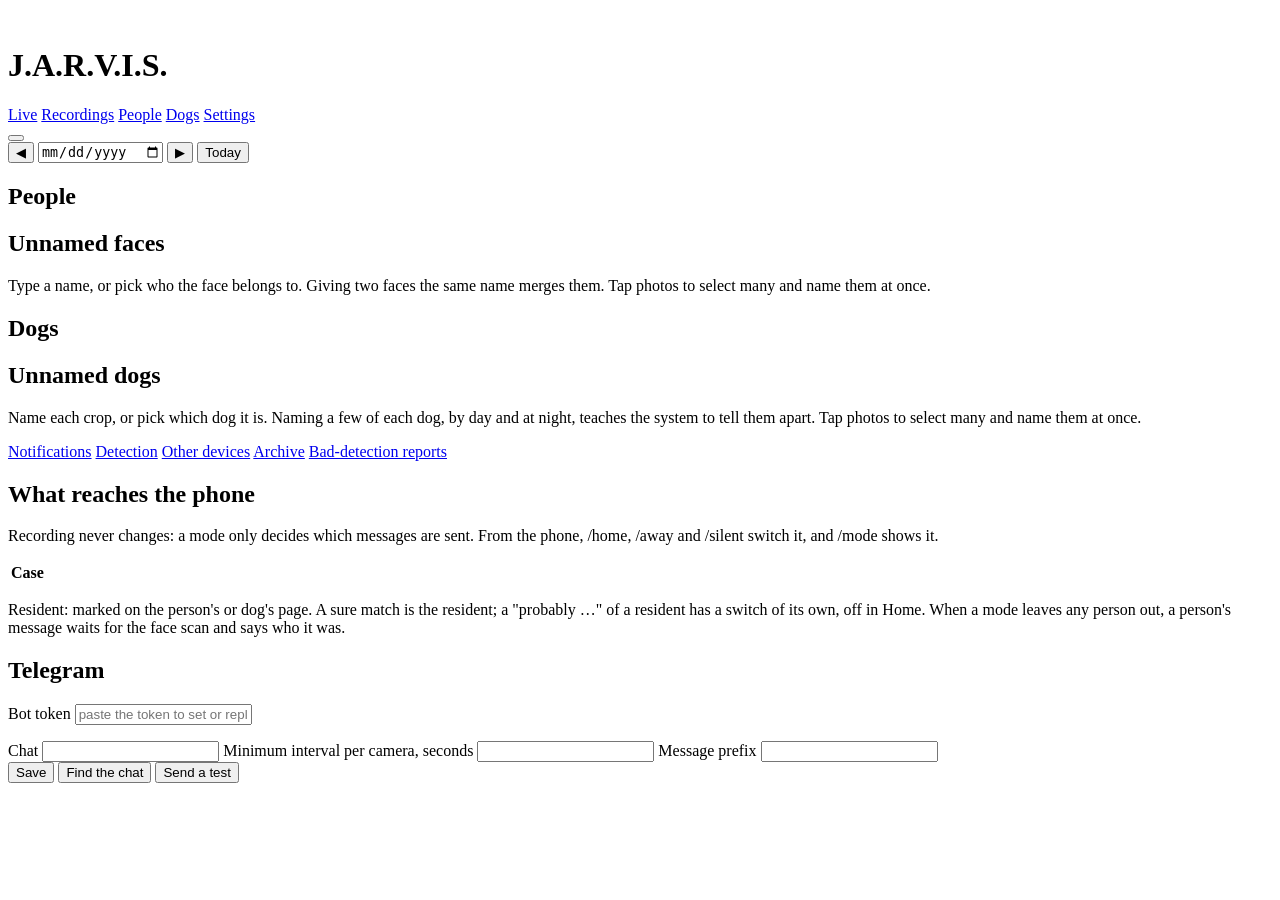
==== src/jarvis/static/index.html @ 8828e5c0 "Backlog 34: switch analysis On and Off from the page header The user asked to switch analysis where " ====
<!doctype html>
<html lang="en">
<head>
  <meta charset="utf-8">
  <meta name="viewport" content="width=device-width, initial-scale=1">
  <title>J.A.R.V.I.S.</title>
  <link rel="icon" href="/icon.png">
  <link rel="stylesheet" href="/static/style.css">
</head>
<body>
  <header>
    <img src="/icon.png" alt="" class="logo">
    <h1>J.A.R.V.I.S.</h1>
    <nav class="tabs">
      <a href="#live" data-tab="live">Live</a>
      <a href="#recordings" data-tab="recordings">Recordings</a>
      <a href="#people" data-tab="people">People</a>
      <a href="#dogs" data-tab="dogs">Dogs</a>
      <a href="#settings" data-tab="settings">Settings</a>
    </nav>
    <span id="connection" hidden>No connection to J.A.R.V.I.S.</span>
    <span id="version" title="Running version"></span>
    <button id="analysis" type="button" title="Analysis: switch it here, or /on and /off on the bot"></button>
  </header>

  <section id="live" class="tab">
    <div id="cameras"></div>
  </section>

  <section id="recordings" class="tab">
    <nav class="toolbar">
      <button id="previous" title="Previous day with recordings">◀</button>
      <input type="date" id="day">
      <button id="next" title="Next day with recordings">▶</button>
      <button id="today">Today</button>
      <span id="summary"></span>
    </nav>
    <main id="events"></main>
  </section>

  <section id="people" class="tab">
    <div class="list">
      <h2 class="heading">People</h2>
      <p class="result heading-hint list-result"></p>
      <main class="people-grid named-grid"></main>
      <h2 class="heading">Unnamed faces <span class="unnamed-count"></span></h2>
      <p class="hint heading-hint">Type a name, or pick who the face belongs to. Giving two faces the same name merges them. Tap photos to select many and name them at once.</p>
      <div class="unnamed-grid"></div>
      <div class="select-bar" hidden>
        <span class="select-count"></span>
        <select class="select-to"><option value="">Assign to…</option></select>
        <form class="naming select-name">
          <input maxlength="60" autocomplete="off" placeholder="or a new name">
          <button type="submit">Save</button>
        </form>
        <button type="button" class="report select-report">Bad detection</button>
        <button type="button" class="select-clear">Clear</button>
      </div>
    </div>
    <div class="page" hidden>
      <nav class="toolbar">
        <a href="#people" class="back">◀ People</a>
        <h2 class="page-name"></h2>
      </nav>
      <form class="naming person-rename rename-form">
        <input name="entry" maxlength="60" autocomplete="off" placeholder="Full name">
        <button type="submit">Rename</button>
      </form>
      <label class="toggle resident-toggle" hidden>
        <input type="checkbox" role="switch" class="resident">
        <span>Resident: lives here; the notification modes can leave them out</span>
      </label>
      <p class="result heading-hint page-result"></p>
      <h3 class="heading">Chosen <span class="views-count"></span></h3>
      <p class="hint heading-hint">The views that recognise them, up to 40. Once full, a new view takes the place of one of the two most alike only when it is more different than they are, never the ★ one; otherwise it is deleted. ↓ moves one to Waiting, × deletes it, ★ shows it on the grid.
        <button type="button" class="analyse" hidden>Analyse</button></p>
      <div class="spread" hidden>
        <p class="hint spread-text"></p>
        <main class="views-grid spread-grid"></main>
        <p class="spread-actions">
          <button type="button" class="spread-keep">Keep these 40, the rest waits</button>
          <button type="button" class="spread-discard">Keep these 40, discard the rest</button>
          <button type="button" class="spread-cancel">Cancel</button>
        </p>
      </div>
      <main class="views-grid chosen-grid"></main>
      <h3 class="heading">Waiting <span class="waiting-count"></span></h3>
      <p class="hint heading-hint">Moved down from Chosen, and not used to recognise them. ↑ moves one into Chosen when there is room, × deletes it.</p>
      <main class="views-grid waiting-grid"></main>
      <h3 class="heading">Days they were seen</h3>
      <div class="calendar"></div>
    </div>
  </section>

  <section id="dogs" class="tab">
    <div class="list">
      <h2 class="heading">Dogs</h2>
      <p class="result heading-hint list-result"></p>
      <main class="people-grid named-grid"></main>
      <h2 class="heading">Unnamed dogs <span class="unnamed-count"></span></h2>
      <p class="hint heading-hint">Name each crop, or pick which dog it is. Naming a few of each dog, by day and at night, teaches the system to tell them apart. Tap photos to select many and name them at once.</p>
      <div class="unnamed-grid"></div>
      <div class="select-bar" hidden>
        <span class="select-count"></span>
        <select class="select-to"><option value="">Assign to…</option></select>
        <form class="naming select-name">
          <input maxlength="60" autocomplete="off" placeholder="or a new name">
          <button type="submit">Save</button>
        </form>
        <button type="button" class="report select-report">Bad detection</button>
        <button type="button" class="select-clear">Clear</button>
      </div>
    </div>
    <div class="page" hidden>
      <nav class="toolbar">
        <a href="#dogs" class="back">◀ Dogs</a>
        <h2 class="page-name"></h2>
      </nav>
      <form class="naming person-rename rename-form">
        <input name="entry" maxlength="60" autocomplete="off" placeholder="Name">
        <button type="submit">Rename</button>
      </form>
      <label class="toggle resident-toggle" hidden>
        <input type="checkbox" role="switch" class="resident">
        <span>Resident: lives here; the notification modes can leave them out</span>
      </label>
      <p class="result heading-hint page-result"></p>
      <h3 class="heading">Chosen <span class="views-count"></span></h3>
      <p class="hint heading-hint">The views that recognise them, up to 40. Once full, a new view takes the place of one of the two most alike only when it is more different than they are, never the ★ one; otherwise it is deleted. ↓ moves one to Waiting, × deletes it, ★ shows it on the grid.
        <button type="button" class="analyse" hidden>Analyse</button></p>
      <div class="spread" hidden>
        <p class="hint spread-text"></p>
        <main class="views-grid spread-grid"></main>
        <p class="spread-actions">
          <button type="button" class="spread-keep">Keep these 40, the rest waits</button>
          <button type="button" class="spread-discard">Keep these 40, discard the rest</button>
          <button type="button" class="spread-cancel">Cancel</button>
        </p>
      </div>
      <main class="views-grid chosen-grid"></main>
      <h3 class="heading">Waiting <span class="waiting-count"></span></h3>
      <p class="hint heading-hint">Moved down from Chosen, and not used to recognise them. ↑ moves one into Chosen when there is room, × deletes it.</p>
      <main class="views-grid waiting-grid"></main>
      <h3 class="heading">Days they were seen</h3>
      <div class="calendar"></div>
    </div>
  </section>

  <section id="settings" class="tab">
    <nav class="subtabs">
      <a href="#settings/notifications" data-part="notifications">Notifications</a>
      <a href="#settings/detection" data-part="detection">Detection</a>
      <a href="#settings/devices" data-part="devices">Other devices</a>
      <a href="#settings/archive" data-part="archive">Archive</a>
      <a href="#settings/reports" data-part="reports">Bad-detection reports</a>
    </nav>
    <div class="settings" data-part="notifications">
      <div id="modes-panel" class="panel">
        <h2>What reaches the phone</h2>
        <p class="hint">Recording never changes: a mode only decides which messages are sent. From the phone, /home, /away and /silent switch it, and /mode shows it.</p>
        <div class="mode-choice" id="mode-choice" role="radiogroup" aria-label="Active mode"></div>
        <div class="modes-wrap">
          <table id="modes-table">
            <thead><tr><th scope="col">Case</th></tr></thead>
            <tbody></tbody>
          </table>
        </div>
        <p class="hint">Resident: marked on the person's or dog's page. A sure match is the resident; a "probably …" of a resident has a switch of its own, off in Home. When a mode leaves any person out, a person's message waits for the face scan and says who it was.</p>
        <p class="result" id="modes-result"></p>
      </div>

      <form id="notify-form" class="panel">
        <h2>Telegram</h2>
        <label>Bot token
          <input type="password" name="notify_token" autocomplete="off" placeholder="paste the token to set or replace it">
        </label>
        <p class="hint" id="token-state"></p>
        <label>Chat <input name="notify_chat" autocomplete="off"></label>
        <label>Minimum interval per camera, seconds
          <input type="number" name="notify_cooldown" min="0" step="1">
        </label>
        <label>Message prefix <input name="notify_prefix" autocomplete="off"></label>
        <div class="actions">
          <button type="submit">Save</button>
          <button type="button" id="find-chat">Find the chat</button>
          <button type="button" id="send-test">Send a test</button>
        </div>
        <p class="result" id="notify-result"></p>
      </form>
    </div>
    <div class="settings" data-part="detection" hidden>
      <form id="detection-form" class="panel">
        <h2>Detection sensitivity</h2>
        <p class="hint">How sure YOLO must be before motion counts as a person or an animal, from <span class="confidence-low"></span> to <span class="confidence-high"></span>. Lower finds more, and more false ones; higher misses more. A change reaches the cameras within seconds, without a restart.</p>
        <label>Person
          <input type="number" name="confidence_person" step="0.05">
        </label>
        <label>Dog
          <input type="number" name="confidence_dog" step="0.05">
        </label>
        <label>Other animals (cat, bird, horse, sheep, cow)
          <input type="number" name="confidence_animal" step="0.05">
        </label>
        <p class="hint">What this does not fix: a person bending over is called a dog as confidently as a real dog is, so raising the dog value cuts real dogs first. Those boxes are turned back into a person by where the person just stood, not by confidence.</p>
        <div class="actions">
          <button type="submit">Save</button>
          <button type="button" id="detection-defaults">Back to the defaults</button>
        </div>
        <p class="result" id="detection-result"></p>
      </form>
    </div>
    <div class="settings" data-part="devices" hidden>
      <form id="pin-form" class="panel">
        <h2>Other devices</h2>
        <p class="hint" id="pin-state"></p>
        <label>PIN
          <input type="password" name="pin" inputmode="numeric" autocomplete="off" maxlength="12">
        </label>
        <div class="actions"><button type="submit" id="pin-button">Save PIN</button></div>
        <p class="result" id="pin-result"></p>
        <ul id="device-list"></ul>
      </form>
    </div>
    <div class="settings" data-part="archive" hidden>
      <form id="archive-form" class="panel">
        <h2>Archive (external drive)</h2>
        <label>Folder on this computer <input name="archive_path" autocomplete="off"></label>
        <label>Move recordings to the drive after, days
          <input type="number" name="archive_after_days" min="1" step="1">
        </label>
        <label>Keep this much free on the drive, GB
          <input type="number" name="archive_min_free_gb" min="0" step="1">
        </label>
        <dl id="archive-state"></dl>
        <div class="actions"><button type="submit">Save</button></div>
        <p class="result" id="archive-result"></p>
      </form>
    </div>
    <div class="settings" data-part="reports" hidden>
      <div id="reports-panel" class="panel">
        <h2>Bad-detection reports</h2>
        <p class="hint">Each "Bad detection" or "Not a …" is kept here as an example. Undo one made by mistake: the crop returns to its tab, or the label to its recording.</p>
        <p class="result" id="reports-result"></p>
        <ul id="report-list"></ul>
      </div>
    </div>
  </section>

  <template id="person-card">
    <article class="card person-card">
      <a class="photo"><img alt="" loading="lazy"></a>
      <div class="caption">
        <div class="row">
          <a class="name"></a>
          <span class="count"></span>
        </div>
        <span class="badge" hidden>Resident</span>
        <form class="naming">
          <input name="person" maxlength="60" autocomplete="off" placeholder="Full name">
          <button type="submit">Save</button>
        </form>
        <select class="belongs"><option value="">Belongs to…</option></select>
      </div>
    </article>
  </template>

  <div id="player" class="player" hidden>
    <div class="player-box">
      <button id="player-close" type="button" title="Close">×</button>
      <video id="player-video" controls playsinline preload="metadata"></video>
      <div class="player-info">
        <p id="player-text"></p>
        <img id="player-side" alt="Face, side view" hidden>
        <div id="player-reports" class="player-reports"></div>
      </div>
    </div>
  </div>

  <template id="card">
    <article class="card">
      <div class="photo"><img alt="" loading="lazy"></div>
      <div class="caption">
        <div class="row">
          <span class="time"></span>
          <span class="camera"></span>
        </div>
        <div class="row">
          <span class="labels"></span>
          <span class="duration"></span>
        </div>
        <div class="who"></div>
      </div>
    </article>
  </template>

  <script src="/static/app.js"></script>
</body>
</html>
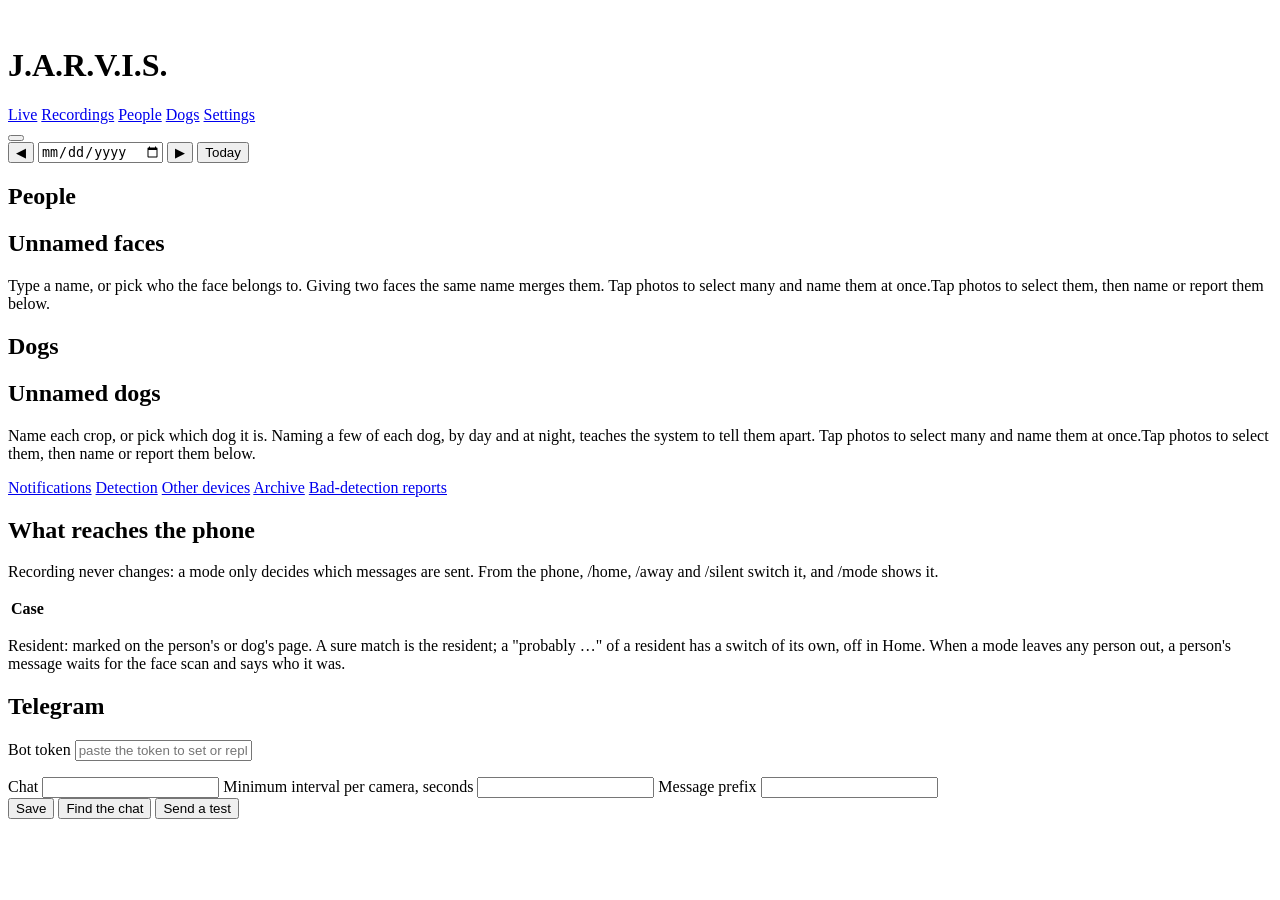
==== commit a9b8c327: "Backlog 39: on a phone an unnamed card is its photo and its name At 375 px each unnamed card carried" ====
--- a/src/jarvis/static/index.html
+++ b/src/jarvis/static/index.html
@@ -44,7 +44,7 @@
       <p class="result heading-hint list-result"></p>
       <main class="people-grid named-grid"></main>
       <h2 class="heading">Unnamed faces <span class="unnamed-count"></span></h2>
-      <p class="hint heading-hint">Type a name, or pick who the face belongs to. Giving two faces the same name merges them. Tap photos to select many and name them at once.</p>
+      <p class="hint heading-hint"><span class="wide-only">Type a name, or pick who the face belongs to. Giving two faces the same name merges them. Tap photos to select many and name them at once.</span><span class="phone-only">Tap photos to select them, then name or report them below.</span></p>
       <div class="unnamed-grid"></div>
       <div class="select-bar" hidden>
         <span class="select-count"></span>
@@ -98,7 +98,7 @@
       <p class="result heading-hint list-result"></p>
       <main class="people-grid named-grid"></main>
       <h2 class="heading">Unnamed dogs <span class="unnamed-count"></span></h2>
-      <p class="hint heading-hint">Name each crop, or pick which dog it is. Naming a few of each dog, by day and at night, teaches the system to tell them apart. Tap photos to select many and name them at once.</p>
+      <p class="hint heading-hint"><span class="wide-only">Name each crop, or pick which dog it is. Naming a few of each dog, by day and at night, teaches the system to tell them apart. Tap photos to select many and name them at once.</span><span class="phone-only">Tap photos to select them, then name or report them below.</span></p>
       <div class="unnamed-grid"></div>
       <div class="select-bar" hidden>
         <span class="select-count"></span>
@@ -191,22 +191,48 @@
     <div class="settings" data-part="detection" hidden>
       <form id="detection-form" class="panel">
         <h2>Detection sensitivity</h2>
-        <p class="hint">How sure YOLO must be before motion counts as a person or an animal, from <span class="confidence-low"></span> to <span class="confidence-high"></span>. Lower finds more, and more false ones; higher misses more. A change reaches the cameras within seconds, without a restart.</p>
-        <label>Person
-          <input type="number" name="confidence_person" step="0.05">
-        </label>
-        <label>Dog
-          <input type="number" name="confidence_dog" step="0.05">
-        </label>
-        <label>Other animals (cat, bird, horse, sheep, cow)
-          <input type="number" name="confidence_animal" step="0.05">
-        </label>
-        <p class="hint">What this does not fix: a person bending over is called a dog as confidently as a real dog is, so raising the dog value cuts real dogs first. Those boxes are turned back into a person by where the person just stood, not by confidence.</p>
+        <p class="hint">How sure YOLO must be before motion counts as a person or an animal. Slide left and it finds more, and more false ones; slide right and it is stricter and misses more. A change reaches the cameras within seconds, without a restart.</p>
+        <div class="sensitivity">
+          <datalist id="slider-default"><option></option></datalist>
+          <label for="slider-confidence_person">Person</label>
+          <div class="slider"><span>More detections, more false alarms</span><input type="range" id="slider-confidence_person" name="confidence_person" list="slider-default"><span>Fewer, stricter</span></div>
+        </div>
+        <div class="sensitivity">
+          <label for="slider-confidence_dog">Dog</label>
+          <div class="slider"><span>More detections, more false alarms</span><input type="range" id="slider-confidence_dog" name="confidence_dog" list="slider-default"><span>Fewer, stricter</span></div>
+        </div>
+        <div class="sensitivity">
+          <label for="slider-confidence_animal">Other animals (cat, bird, horse, sheep, cow)</label>
+          <div class="slider"><span>More detections, more false alarms</span><input type="range" id="slider-confidence_animal" name="confidence_animal" list="slider-default"><span>Fewer, stricter</span></div>
+        </div>
+        <div class="how">
+          <h3>How the sliders work</h3>
+          <p class="hint">Each slider moves YOLO's minimum confidence: the score, from 0 to 1, a box must reach before it counts. The middle is the default. The left end is <span class="confidence-low"></span> and the right end <span class="confidence-high"></span>, and each half moves in proportion between the default and its end, so the middle stays the default whatever its value.</p>
+          <ul class="hint" id="confidence-now"></ul>
+        </div>
+        <p class="hint">What this does not fix: a person bending over is called a dog as confidently as a real dog is, so moving the dog slider right cuts real dogs first. Those boxes are turned back into a person by where the person just stood, not by confidence.</p>
         <div class="actions">
           <button type="submit">Save</button>
           <button type="button" id="detection-defaults">Back to the defaults</button>
         </div>
         <p class="result" id="detection-result"></p>
+      </form>
+      <form id="sure-form" class="panel">
+        <h2>Face recognition: when a name is sure</h2>
+        <p class="hint">A face whose match reaches this threshold is named for sure; below it, down to <span class="sure-match"></span>, the message says "probably", and a probable resident has a case of its own. Sure matches also teach the gallery new views, and naming someone gathers the unnamed faces that reach it. Each row is measured now on your named photos: every Chosen view matched against all the others, its exact copies left out. Sure: how many would be named for sure; Right and Wrong: to the right person or not; Unnamed: unnamed faces that would cross it toward someone named.</p>
+        <div class="modes-wrap">
+          <table id="accuracy-table">
+            <thead><tr><th scope="col">Threshold</th><th scope="col">Sure</th><th scope="col">Right</th><th scope="col">Wrong</th><th scope="col">Unnamed</th></tr></thead>
+            <tbody></tbody>
+          </table>
+        </div>
+        <p class="hint" id="accuracy-summary"></p>
+        <p class="hint">What it cannot measure: a stranger has no name, so the table shows confusion between the people you named, not with strangers. The Unnamed column is the only hint. A lower threshold names more, and learns more views on its own.</p>
+        <div class="actions">
+          <button type="submit">Save</button>
+          <button type="button" id="sure-default">Back to the default</button>
+        </div>
+        <p class="result" id="sure-result"></p>
       </form>
     </div>
     <div class="settings" data-part="devices" hidden>
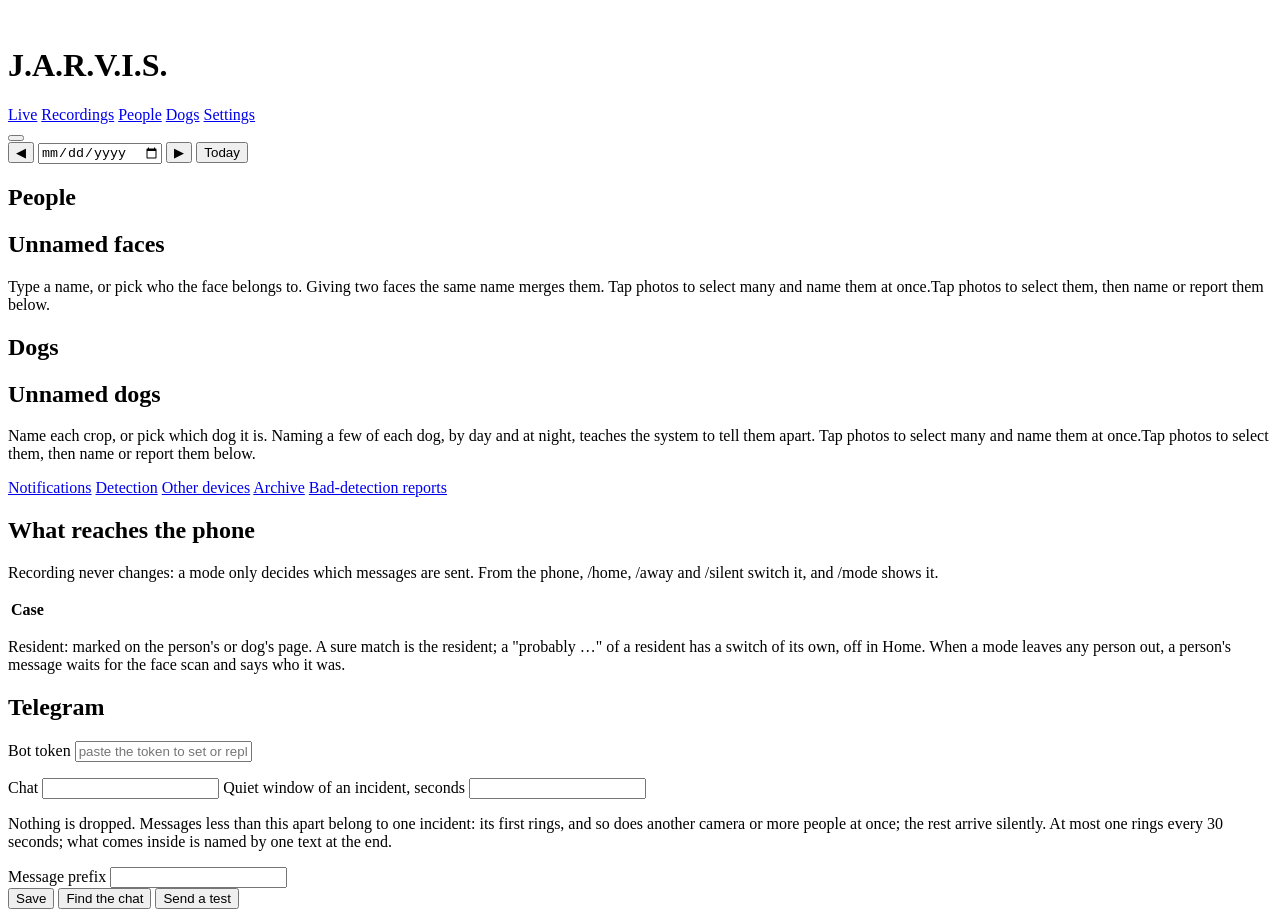
==== commit 217b61d1: "Page: notify_cooldown is now the incident's quiet window (item 40) The field's label said "minimum i" ====
--- a/src/jarvis/static/index.html
+++ b/src/jarvis/static/index.html
@@ -176,9 +176,10 @@
         </label>
         <p class="hint" id="token-state"></p>
         <label>Chat <input name="notify_chat" autocomplete="off"></label>
-        <label>Minimum interval per camera, seconds
+        <label>Quiet window of an incident, seconds
           <input type="number" name="notify_cooldown" min="0" step="1">
         </label>
+        <p class="hint">Nothing is dropped. Messages less than this apart belong to one incident: its first rings, and so does another camera or more people at once; the rest arrive silently. At most one rings every 30 seconds; what comes inside is named by one text at the end.</p>
         <label>Message prefix <input name="notify_prefix" autocomplete="off"></label>
         <div class="actions">
           <button type="submit">Save</button>
@@ -219,20 +220,37 @@
       </form>
       <form id="sure-form" class="panel">
         <h2>Face recognition: when a name is sure</h2>
-        <p class="hint">A face whose match reaches this threshold is named for sure; below it, down to <span class="sure-match"></span>, the message says "probably", and a probable resident has a case of its own. Sure matches also teach the gallery new views, and naming someone gathers the unnamed faces that reach it. Each row is measured now on your named photos: every Chosen view matched against all the others, its exact copies left out. Sure: how many would be named for sure; Right and Wrong: to the right person or not; Unnamed: unnamed faces that would cross it toward someone named.</p>
+        <p class="hint">A face whose match reaches this threshold is named for sure; below it, down to <span class="sure-match"></span>, the message says "probably", and a probable resident has a case of its own. Sure matches also teach the gallery new views, and naming someone gathers the unnamed faces that reach it. Each row is measured now on your named photos: every Chosen view matched against all the others, every view of its own event left out, since the frames of one visit vouch for each other. Sure: how many would be named for sure; Right and Wrong: to the right person or not; Unnamed: unnamed faces that would cross it toward someone named.</p>
         <div class="modes-wrap">
-          <table id="accuracy-table">
+          <table class="accuracy-table">
             <thead><tr><th scope="col">Threshold</th><th scope="col">Sure</th><th scope="col">Right</th><th scope="col">Wrong</th><th scope="col">Unnamed</th></tr></thead>
             <tbody></tbody>
           </table>
         </div>
-        <p class="hint" id="accuracy-summary"></p>
+        <p class="hint accuracy-summary"></p>
         <p class="hint">What it cannot measure: a stranger has no name, so the table shows confusion between the people you named, not with strangers. The Unnamed column is the only hint. A lower threshold names more, and learns more views on its own.</p>
         <div class="actions">
           <button type="submit">Save</button>
-          <button type="button" id="sure-default">Back to the default</button>
-        </div>
-        <p class="result" id="sure-result"></p>
+          <button type="button" class="sure-default">Back to the default</button>
+        </div>
+        <p class="result"></p>
+      </form>
+      <form id="dog-sure-form" class="panel">
+        <h2>Dog recognition: when a name is sure</h2>
+        <p class="hint">A dog whose nearest named photo, in the same lighting, is within this distance, and at most <span class="sure-ratio"></span> of the next dog's distance, is named for sure; up to <span class="sure-probable"></span> the message says "probably". Sure matches also teach the gallery new views, and naming a dog gathers the unnamed crops that are it for sure. The ratio to the next dog stays fixed: it is what keeps a crop showing two dogs from being named for sure. Each row is measured now on your named photos: every Chosen view matched against the others in its lighting, every view of its own event left out. Day and Night: how many would be named for sure, and the share to the right dog; Wrong: named for sure as another dog; Unnamed: unnamed crops that would be named for sure.</p>
+        <div class="modes-wrap">
+          <table class="accuracy-table">
+            <thead><tr><th scope="col">Distance</th><th scope="col">Day</th><th scope="col">Night</th><th scope="col">Wrong</th><th scope="col">Unnamed</th></tr></thead>
+            <tbody></tbody>
+          </table>
+        </div>
+        <p class="hint accuracy-summary"></p>
+        <p class="hint">What it cannot measure: a dog that is not yours has no name, so the table shows confusion between the dogs you named, not with others. The Unnamed column is the only hint. A larger distance names more, and learns more views on its own.</p>
+        <div class="actions">
+          <button type="submit">Save</button>
+          <button type="button" class="sure-default">Back to the default</button>
+        </div>
+        <p class="result"></p>
       </form>
     </div>
     <div class="settings" data-part="devices" hidden>
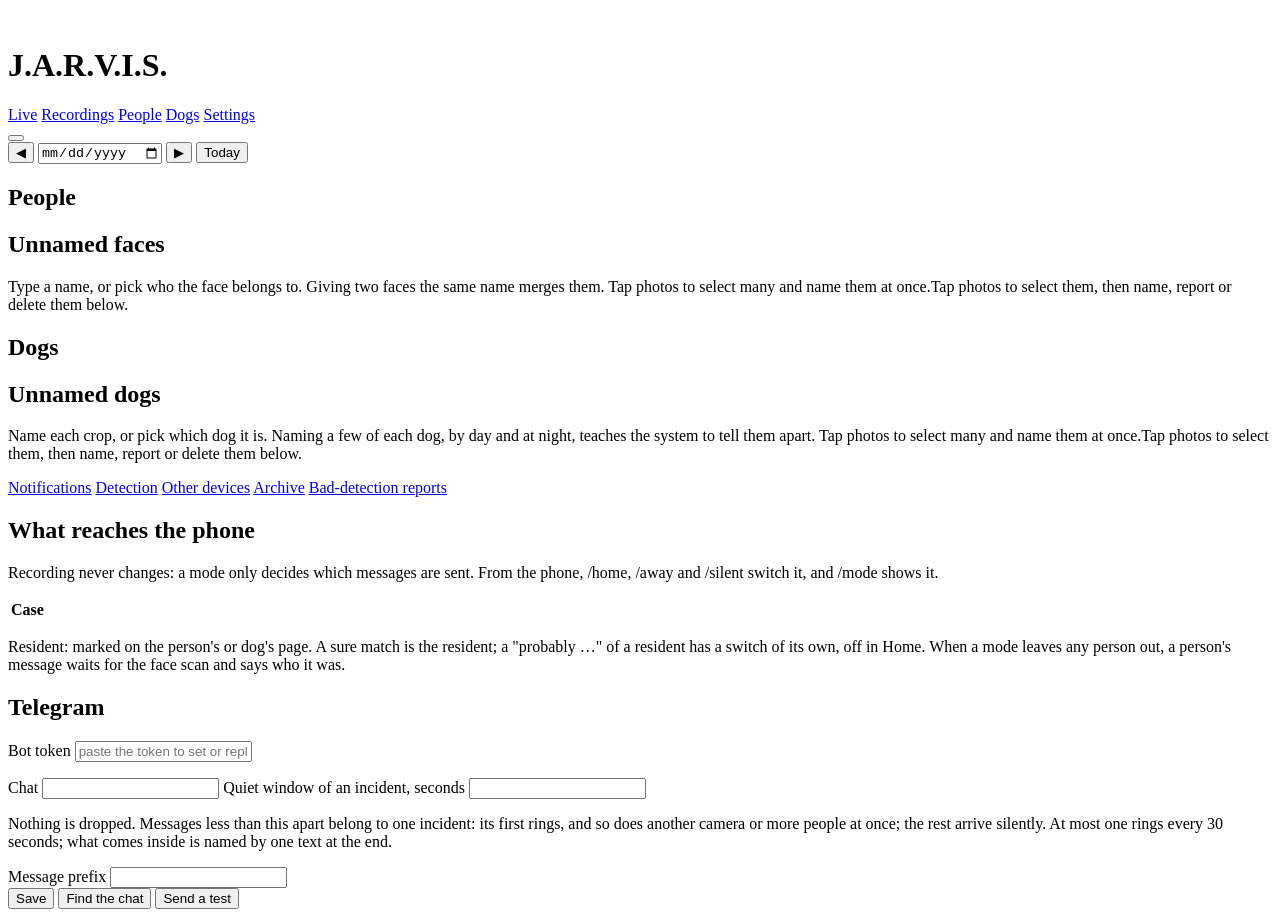
==== commit f12d35ac: "feat(page): Delete beside Bad detection, in the selection bar and on unnamed cards (backlog 47) The " ====
--- a/src/jarvis/static/index.html
+++ b/src/jarvis/static/index.html
@@ -44,7 +44,7 @@
       <p class="result heading-hint list-result"></p>
       <main class="people-grid named-grid"></main>
       <h2 class="heading">Unnamed faces <span class="unnamed-count"></span></h2>
-      <p class="hint heading-hint"><span class="wide-only">Type a name, or pick who the face belongs to. Giving two faces the same name merges them. Tap photos to select many and name them at once.</span><span class="phone-only">Tap photos to select them, then name or report them below.</span></p>
+      <p class="hint heading-hint"><span class="wide-only">Type a name, or pick who the face belongs to. Giving two faces the same name merges them. Tap photos to select many and name them at once.</span><span class="phone-only">Tap photos to select them, then name, report or delete them below.</span></p>
       <div class="unnamed-grid"></div>
       <div class="select-bar" hidden>
         <span class="select-count"></span>
@@ -54,6 +54,7 @@
           <button type="submit">Save</button>
         </form>
         <button type="button" class="report select-report">Bad detection</button>
+        <button type="button" class="report select-delete">Delete</button>
         <button type="button" class="select-clear">Clear</button>
       </div>
     </div>
@@ -98,7 +99,7 @@
       <p class="result heading-hint list-result"></p>
       <main class="people-grid named-grid"></main>
       <h2 class="heading">Unnamed dogs <span class="unnamed-count"></span></h2>
-      <p class="hint heading-hint"><span class="wide-only">Name each crop, or pick which dog it is. Naming a few of each dog, by day and at night, teaches the system to tell them apart. Tap photos to select many and name them at once.</span><span class="phone-only">Tap photos to select them, then name or report them below.</span></p>
+      <p class="hint heading-hint"><span class="wide-only">Name each crop, or pick which dog it is. Naming a few of each dog, by day and at night, teaches the system to tell them apart. Tap photos to select many and name them at once.</span><span class="phone-only">Tap photos to select them, then name, report or delete them below.</span></p>
       <div class="unnamed-grid"></div>
       <div class="select-bar" hidden>
         <span class="select-count"></span>
@@ -108,6 +109,7 @@
           <button type="submit">Save</button>
         </form>
         <button type="button" class="report select-report">Bad detection</button>
+        <button type="button" class="report select-delete">Delete</button>
         <button type="button" class="select-clear">Clear</button>
       </div>
     </div>
